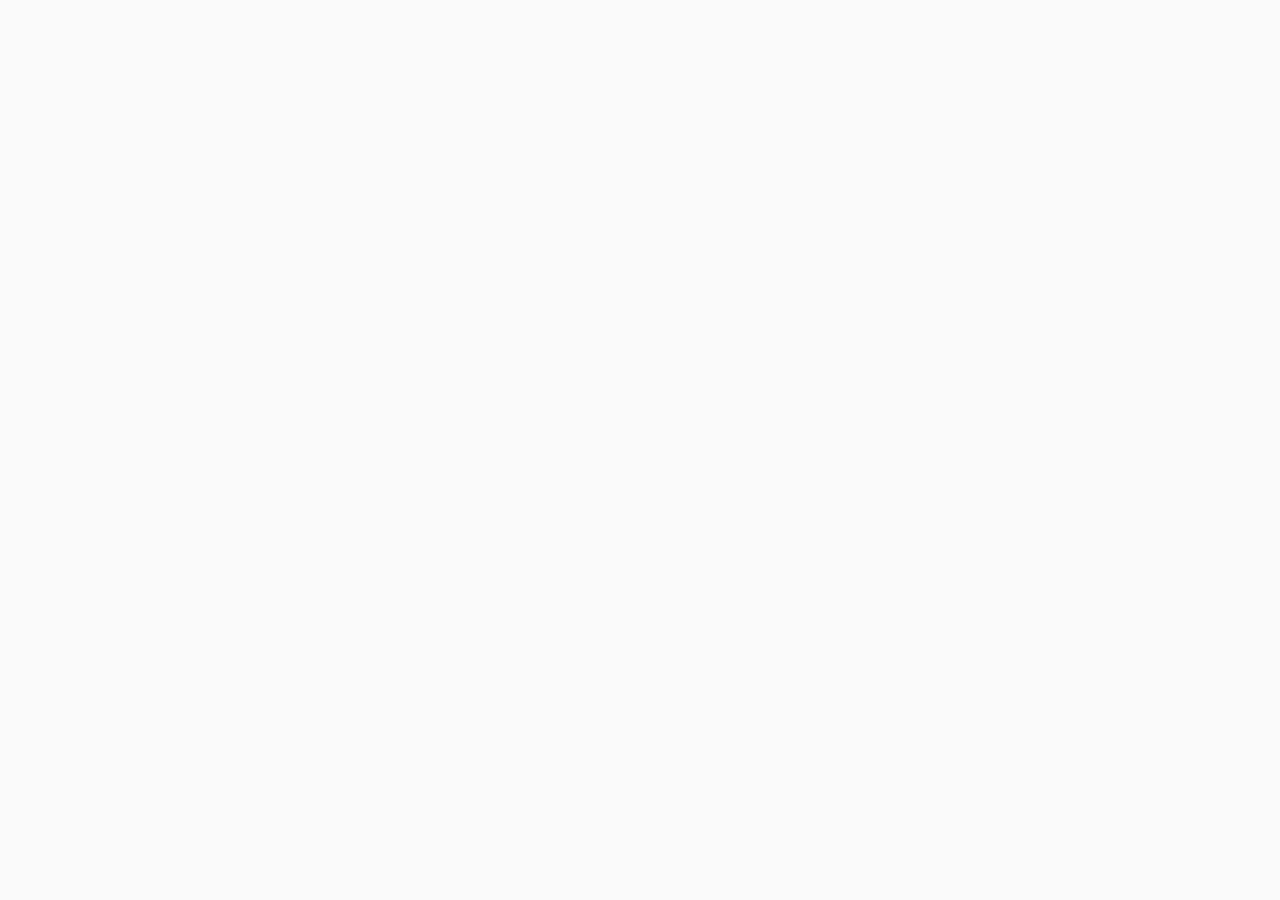
==== index.html @ 00e63ba9 "get bootstrap" ====
<html>
  <head>
    <title>Bogbook is loading...</title>
    <meta name='viewport' content='width=device-width initial-scale=1' />
    <meta http-equiv="Content-Type" content="text/html; charset=utf-8"/>
    <link href="./bootstrap/css/bootstrap.min.css" rel="stylesheet" media="screen">
    <link href="./bootstrap/css/bootstrap-responsive.css" rel="stylesheet">
    <link rel='stylesheet' href='./css/struct.css' type='text/css' />
  </head>
  <body>
    <noscript>This application requires JavaScript. Email ev@evbogue.com with questions.</noscript> 
  </body>
  <script src="https://code.jquery.com/jquery.js"></script>

  <script src="./bootstrap/js/bootstrap.min.js"></script>
  <script src="./lib/marked.min.js"></script>
  <script src="./lib/sha256.min.js"></script>
  <script src="./lib/idbkvstore.min.js"></script>
  <script src="app.js" type='module'></script>
</html>
---- css/struct.css ----
body {
  background: #fafafa;
}

.message {
  padding: .75em;
  background: white;
  border: 1px solid #efefef;
  margin-top: 7px;
  border-radius: 7px;
}

.message, .message > * {
  animation: fadein .5s;
}

#scroller { margin-top: 55px;}

@media only screen and (max-width: 680px) {
  #scroller { margin-top: 0px; }
}

.indent {
  margin-left: 2em;
}

pre, code {
  overflow: auto;
  word-break: break-all;
  word-wrap: break-word;
  white-space: pre;
  white-space: -moz-pre-wrap;
  white-space: pre-wrap;
  white-space: pre\9;
}


@keyframes fadein {
    from { opacity: 0; }
    to   { opacity: 1; }
}

textarea {
  width: 100%;
}

.avatar {
  width: 22px;
  height: 22px;
  vertical-align: middle;
  object-fit: cover;
}

.right { float: right;}
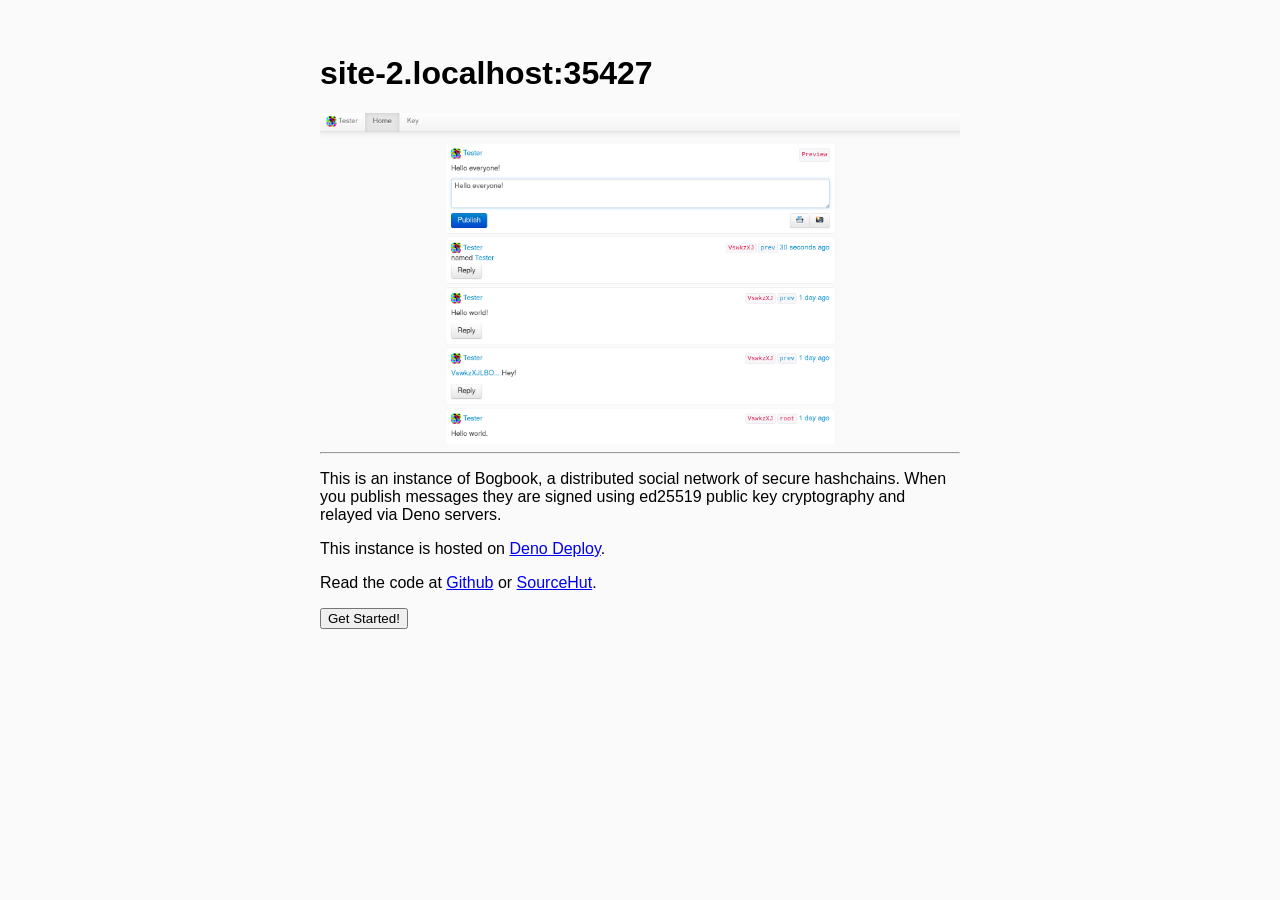
==== commit 5ac0427b: "remove bootstrap" ====
--- a/index.html
+++ b/index.html
@@ -3,16 +3,12 @@
     <title>Bogbook is loading...</title>
     <meta name='viewport' content='width=device-width initial-scale=1' />
     <meta http-equiv="Content-Type" content="text/html; charset=utf-8"/>
-    <link href="./bootstrap/css/bootstrap.min.css" rel="stylesheet" media="screen">
-    <link href="./bootstrap/css/bootstrap-responsive.css" rel="stylesheet">
+    <link rel='stylesheet' href='./css/layout.css' type='text/css' />
     <link rel='stylesheet' href='./css/struct.css' type='text/css' />
   </head>
   <body>
     <noscript>This application requires JavaScript. Email ev@evbogue.com with questions.</noscript> 
   </body>
-  <script src="https://code.jquery.com/jquery.js"></script>
-
-  <script src="./bootstrap/js/bootstrap.min.js"></script>
   <script src="./lib/marked.min.js"></script>
   <script src="./lib/sha256.min.js"></script>
   <script src="./lib/idbkvstore.min.js"></script>
--- a/css/layout.css
+++ b/css/layout.css
@@ -0,0 +1,6 @@
+#scroller {
+  margin-left: auto;
+  width: 640px;
+  max-width: 100%;
+  margin-right: auto;
+}
--- a/css/struct.css
+++ b/css/struct.css
@@ -1,5 +1,6 @@
 body {
   background: #fafafa;
+  font-family: "Helvetica Neue", Helvetica, Arial, sans-serif;
 }
 
 .message {
@@ -45,10 +46,15 @@
 }
 
 .avatar {
-  width: 22px;
-  height: 22px;
+  width: 20px;
+  height: 20px;
   vertical-align: middle;
   object-fit: cover;
 }
 
+.thumb { 
+  width: 100%;
+  max-width: 100%; 
+}
+
 .right { float: right;}
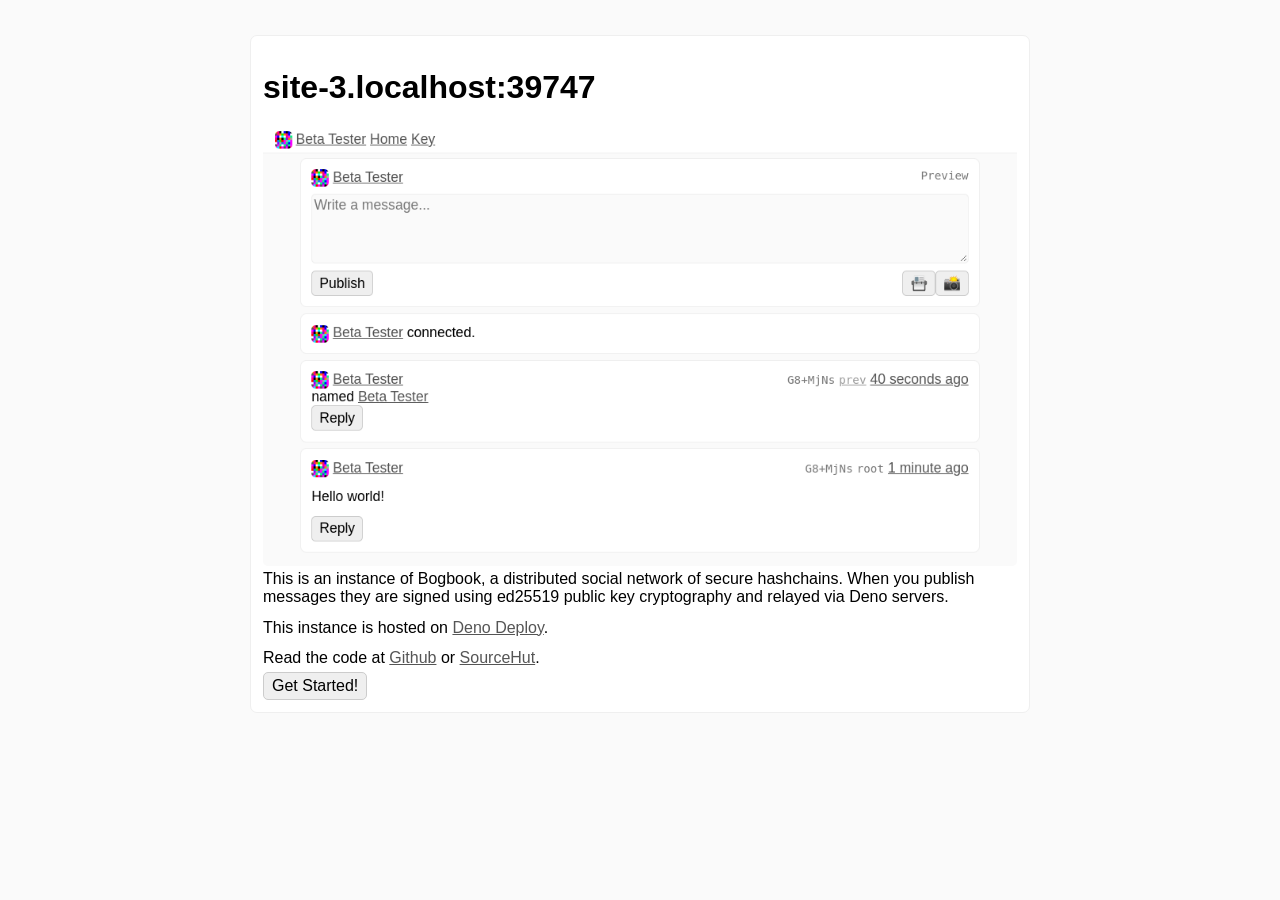
==== commit 3f0662f2: "finish ripping out bootstrap and make some simple design choices" ====
--- a/index.html
+++ b/index.html
@@ -3,7 +3,6 @@
     <title>Bogbook is loading...</title>
     <meta name='viewport' content='width=device-width initial-scale=1' />
     <meta http-equiv="Content-Type" content="text/html; charset=utf-8"/>
-    <link rel='stylesheet' href='./css/layout.css' type='text/css' />
     <link rel='stylesheet' href='./css/struct.css' type='text/css' />
   </head>
   <body>
--- a/css/struct.css
+++ b/css/struct.css
@@ -1,6 +1,53 @@
 body {
   background: #fafafa;
   font-family: "Helvetica Neue", Helvetica, Arial, sans-serif;
+}
+
+p {
+  margin: 0;
+  padding-top: .5ex;
+  padding-bottom: .5ex;
+}
+
+button {
+  font-size: 1em;
+  border: 1px solid #ccc;
+  border-radius: 5px;
+  padding: .25em .5em .25em; .5em;
+}
+
+button:hover {
+  background: #ddd;
+  cursor: pointer;
+}
+
+textarea, input {
+  font-size: 1em;
+  font-family: "Helvetica Neue", Helvetica, Arial, sans-serif;
+  border: 1px solid #efefef;
+  border-radius: 5px;
+  margin-bottom: .5em;
+  background: #fafafa;
+}
+
+textarea {
+  height: 80px;
+}
+
+a {
+  color: #555;
+}
+
+code {
+  color: #777;
+}
+
+code a {
+  color: #999;
+}
+
+img {
+  border-radius: 5px;
 }
 
 .message {
@@ -15,10 +62,27 @@
   animation: fadein .5s;
 }
 
-#scroller { margin-top: 55px;}
+#navbar {
+  padding-left: 1em;
+  position: fixed;
+  width: 100%;
+  z-index: 1;
+  top: 0;
+  left: 0;
+  background: white;
+  border-bottom: 1px solid #efefef;
+}
+
+#scroller { 
+  margin-top: 35px;
+  margin-left: auto;
+  width: 780px;
+  max-width: 100%;
+  margin-right: auto;
+}
 
 @media only screen and (max-width: 680px) {
-  #scroller { margin-top: 0px; }
+  #scroller { margin-top: 35px; }
 }
 
 .indent {
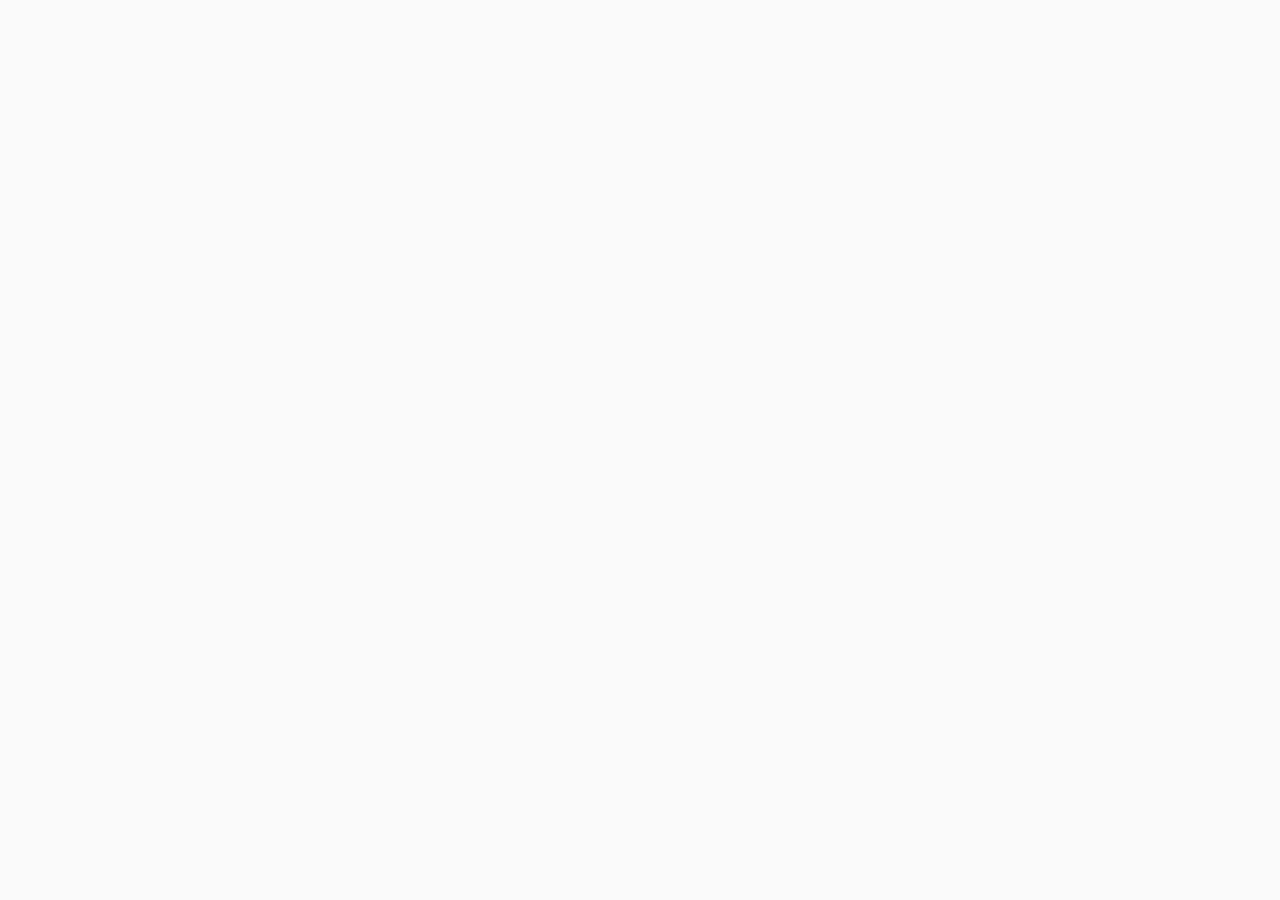
==== commit a65393a1: "3.1.0 - use all of the same logic in Deno and the browser" ====
--- a/index.html
+++ b/index.html
@@ -10,6 +10,5 @@
   </body>
   <script src="./lib/marked.min.js"></script>
   <script src="./lib/sha256.min.js"></script>
-  <script src="./lib/idbkvstore.min.js"></script>
   <script src="app.js" type='module'></script>
 </html>
--- a/css/struct.css
+++ b/css/struct.css
@@ -83,6 +83,10 @@
 
 @media only screen and (max-width: 680px) {
   #scroller { margin-top: 35px; }
+ 
+  textarea {
+    height: 150px;
+  }
 }
 
 .indent {
